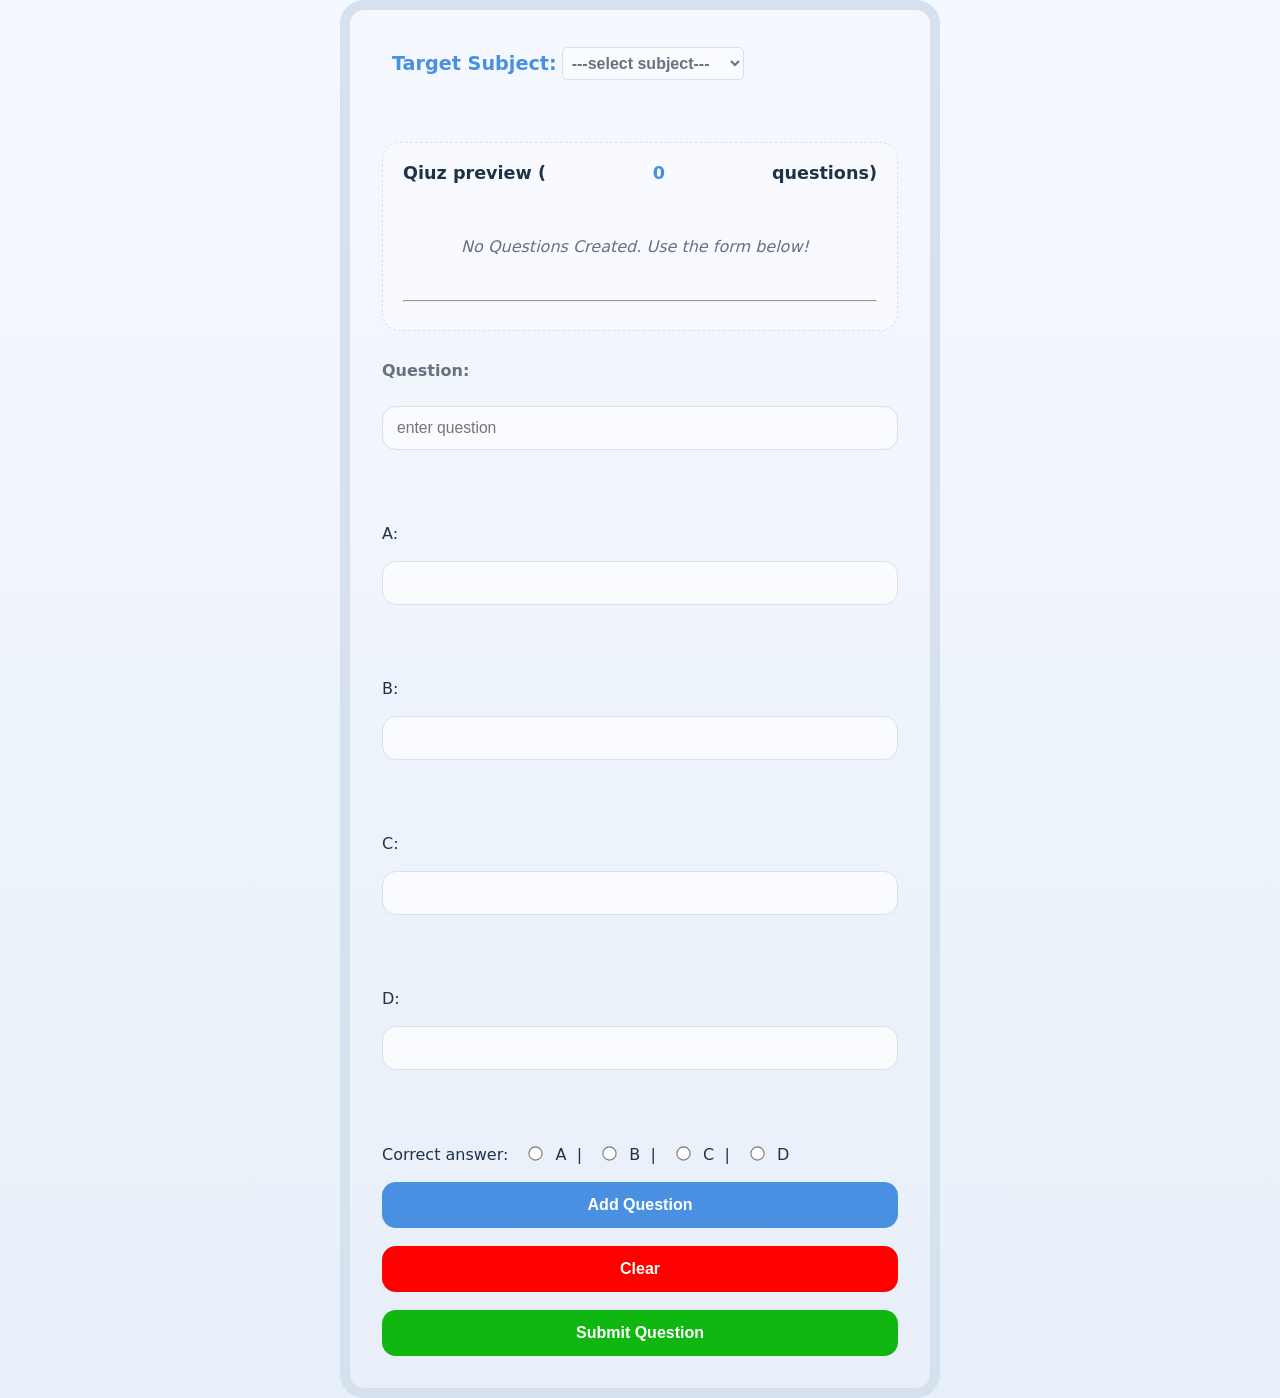
==== src/main/webapp/createQuiz.html @ c03a318b "added quiz creation" ====
<!DOCTYPE html>
<html lang="en">
<head>
    <meta charset="UTF-8">
    <meta name="viewport" content="width=device-width, initial-scale=1.0">
    <title>Create Quiz</title>
    <link rel="stylesheet" href="createQuiz.css">
</head>
<body>
    <div id="main-container">
        <div class="input-group">
            <label for="subject-id">Target Subject: </label>
            <select name="subject-id" id="subject-id" required>
                <option value="" disabled selected>---select subject---</option>
                <option value="1">Mathematics</option>
                <option value="2">Physics</option>
                <option value="3">Chemistry</option>
                <option value="4">Biology</option>
                <option value="5">Aptitude</option>
                <option value="6">General Knowledge</option>
            </select>
        </div><br><br>
        <div id="preview-section">
            <h3 id="quiz-preview">Qiuz preview (<span id="question-count"> 0 </span>  questions)</h3>
            <div id="question-list">
                <p id="empty-message">No Questions Created. Use the form below!</p>
            </div>
            <hr>
        </div>
        <form action="">
            <lable for="question-text">Question: </lable>
            <input type="text" id="question-text" placeholder="enter question" required><br><br>

            <label for="option-a">A: </label>
            <input type="text" id="option-a" required><br><br>

            <label for="option-b">B: </label>
            <input type="text" id="option-b" required><br><br>

            <label for="option-c">C: </label>
            <input type="text" id="option-c" required><br><br>

            <label for="option-d">D: </label>
            <input type="text" id="option-d" required><br><br>
          
            <div id="correct-aswer-group">
                <label for="correct-answer">Correct answer: </label>

                <input type="radio" id="opt-a" name="correct-answer" value="A">
                <label for="opt-a">A &ThickSpace;| </label>

                <input type="radio" id="opt-b" name="correct-answer" value="B">
                <label for="opt-b">B &ThickSpace;|</label>

                <input type="radio" id="opt-c" name="correct-answer" value="C">
                <label for="opt-c">C &ThickSpace;|</label>

                <input type="radio" id="opt-d" name="correct-answer" value="D">
                <label for="opt-d">D&ThickSpace;</label>
            </div>
            <button type="button" id="add-question">Add Question</button>
            <button type="button" id="clear">Clear</button>
            <button type="button" id="submit">Submit Question</button>
        </form>
    </div>
    <script src="createQuiz.js"></script>
</body>
</html>
---- src/main/webapp/createQuiz.css ----
:root{
    --bg: eef4fb;
    --card: ffffff;
    --text:#1f3346;
    --muted: #68717f;
    --accent: #4a90e2;
    --border:#d6e1ef;
}

* {
    box-sizing: border-box;
}
body{
    margin:0;
    justify-content: center;
    align-items: center;
    display:flex;
    min-height: 100vh;
    background: linear-gradient(180deg, #f5f9ff 0%, #e8eff8 100%);
    font-family: "Inter", system-ui, sans-serif;
    color: var(--text);
}
#main-container{
width:min(600px, 90vw);
background: var(--card);
border:10px solid var(--border);
border-radius: 24px;
box-shadow: 0 22px 40px rgba(34, 63 ,107, o.12);
padding: 32px;
}

#main-container > div:first-child {
    font-size: 1.5rem;
    font-weight: 700;
    margin-bottom: 24px;
    color: var(--accent)
}
#preview-section{
    background:#f8faff;
    border-radius:18px;
    padding:20px;
    margin-bottom:30px;
    border: 1px dashed var(--border);
}
#quiz-preview{
margin-top:0;
font-size:1.1rem;
color:var(--text);
display:flex;
justify-content: space-between;

}
#question-count{
    color: var(--accent);
    font-weight: 800;
}
#question-list{
    max-height:250px;
    overflow-y: auto;
    padding-right: 10px;
}
#question-list::-webkit-scrollbar{
    width:6px;
}
#question-list::-webkit-scrollbar-thumb{
    background:var(--border);
    border-radius: 10px;
}
#empty-message{
    text-align: center;
    color:var(--muted);
    font-style:italic;
    padding:20px 0;
}
.input-group{
    display:flex;
    margin:5px;
}
.input-group :first-child{
    display:block;
    margin:5px;
    font-size: 1.2rem;
}
select{
    font-size:1rem;
    font-weight: 600;
    color: var(--muted);
    border: 1px solid var(--border);
    border-radius: 5px;
    padding:5px;
    background:#f9fbff;
}

form{
    display: grid;
    gap:18px;
}

lable {
    display: block;
    margin-bottom: 8px;
    font-weight:600;
    color:var(--muted);
}

input[type="text"]{
    width:100%;
    padding: 12px 14px;
    border: 1px solid var(--border);
    border-radius: 14px;
    background:#f9fbff;
    font-size: 0.98rem;
    transition: border-color o.2s ease, box-shadow 0.2 ease;
}
input[type="text"]:focus {
    border-color:var(--accent);
    box-shadow: 0 0 0 4px rgba(74, 144, 226, 0.12);
    outline:none;

}

label[for="correct-aswer"] {
    margin-bottom:12px;
}

label[for="correct-answer"] ~ input[type="radio"] {
    margin-right: 8px;
    margin-left: 16px;
}




input[type="radio"] {
    accent-color:var(--accent);
    transform:scale(1.1);
}
#correct-answer-group{
    display:flex;
    align-items: center;
    gap:12px;
}

#add-question {
    width: 100%;
    padding: 14px 16px;
    border:none;
    border-radius:14px;
    background:var(--accent);
    color:white;
    font-size:1rem;
    font-weight:700;
    cursor:pointer;
    transition: trasnform 0.2s ease, background 0.2s ease;
}

#add-question:hover{
    background:#5e9ce9;
    transform:translateY(-1px)
}

#submit{
    width: 100%;
    padding: 14px 16px;
    border:none;
    border-radius:14px;
    background:rgb(16, 183, 16);
    color:white;
    font-size:1rem;
    font-weight:700;
    cursor:pointer;
    transition: trasnform 0.2s ease, background 0.2s ease;
}

#submit:hover{
    background:#26dc6c;
    transform:translateY(-1px)
}

#clear{
    width: 100%;
    padding: 14px 16px;
    border:none;
    border-radius:14px;
    background:red;
    color:white;
    font-size:1rem;
    font-weight:700;
    cursor:pointer;
    transition: transform 0.2s ease, background 0.2s ease;
}

#clear:hover{
    background:rgb(245, 110, 110);
    transform:translateY(-1px)
}
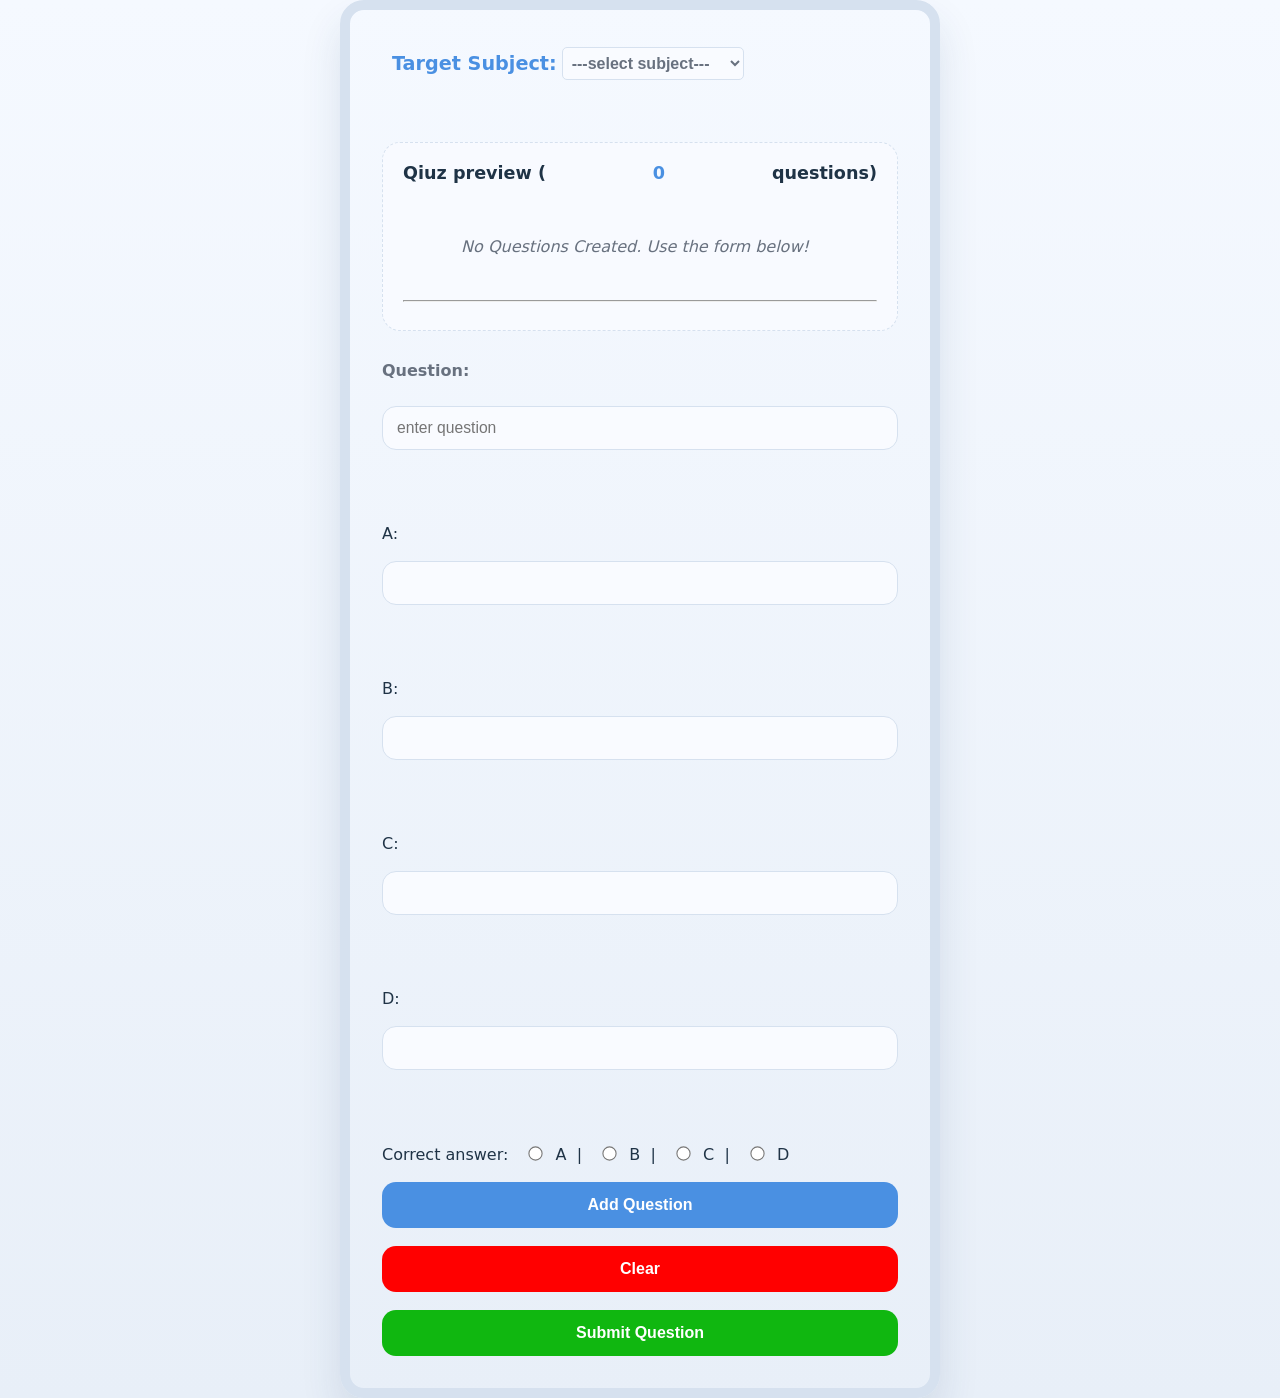
==== commit bed45c77: "lots of big and small chages can't even mention them" ====
--- a/src/main/webapp/createQuiz.html
+++ b/src/main/webapp/createQuiz.html
@@ -4,7 +4,7 @@
     <meta charset="UTF-8">
     <meta name="viewport" content="width=device-width, initial-scale=1.0">
     <title>Create Quiz</title>
-    <link rel="stylesheet" href="createQuiz.css">
+    <link rel="stylesheet" href="assets/css/createQuiz.css">
 </head>
 <body>
     <div id="main-container">
@@ -63,6 +63,6 @@
             <button type="button" id="submit">Submit Question</button>
         </form>
     </div>
-    <script src="createQuiz.js"></script>
+    <script src="assets/js/createQuiz.js"></script>
 </body>
 </html>
--- a/src/main/webapp/assets/css/createQuiz.css
+++ b/src/main/webapp/assets/css/createQuiz.css
@@ -0,0 +1,196 @@
+:root{
+    --bg: eef4fb;
+    --card: ffffff;
+    --text:#1f3346;
+    --muted: #68717f;
+    --accent: #4a90e2;
+    --border:#d6e1ef;
+}
+
+* {
+    box-sizing: border-box;
+}
+body{
+    margin:0;
+    justify-content: center;
+    align-items: center;
+    display:flex;
+    min-height: 100vh;
+    background: linear-gradient(180deg, #f5f9ff 0%, #e8eff8 100%);
+    font-family: "Inter", system-ui, sans-serif;
+    color: var(--text);
+}
+#main-container{
+width:min(600px, 90vw);
+background: var(--card);
+border:10px solid var(--border);
+border-radius: 24px;
+box-shadow: 0 22px 40px rgba(34, 63 ,107, 0.12);
+padding: 32px;
+}
+
+#main-container > div:first-child {
+    font-size: 1.5rem;
+    font-weight: 700;
+    margin-bottom: 24px;
+    color: var(--accent)
+}
+#preview-section{
+    background:#f8faff;
+    border-radius:18px;
+    padding:20px;
+    margin-bottom:30px;
+    border: 1px dashed var(--border);
+}
+#quiz-preview{
+margin-top:0;
+font-size:1.1rem;
+color:var(--text);
+display:flex;
+justify-content: space-between;
+
+}
+#question-count{
+    color: var(--accent);
+    font-weight: 800;
+}
+#question-list{
+    max-height:250px;
+    overflow-y: auto;
+    padding-right: 10px;
+}
+#question-list::-webkit-scrollbar{
+    width:6px;
+}
+#question-list::-webkit-scrollbar-thumb{
+    background:var(--border);
+    border-radius: 10px;
+}
+#empty-message{
+    text-align: center;
+    color:var(--muted);
+    font-style:italic;
+    padding:20px 0;
+}
+.input-group{
+    display:flex;
+    margin:5px;
+}
+.input-group :first-child{
+    display:block;
+    margin:5px;
+    font-size: 1.2rem;
+}
+select{
+    font-size:1rem;
+    font-weight: 600;
+    color: var(--muted);
+    border: 1px solid var(--border);
+    border-radius: 5px;
+    padding:5px;
+    background:#f9fbff;
+}
+
+form{
+    display: grid;
+    gap:18px;
+}
+
+lable {
+    display: block;
+    margin-bottom: 8px;
+    font-weight:600;
+    color:var(--muted);
+}
+
+input[type="text"]{
+    width:100%;
+    padding: 12px 14px;
+    border: 1px solid var(--border);
+    border-radius: 14px;
+    background:#f9fbff;
+    font-size: 0.98rem;
+    transition: border-color 0.2s ease, box-shadow 0.2 ease;
+}
+input[type="text"]:focus {
+    border-color:var(--accent);
+    box-shadow: 0 0 0 4px rgba(74, 144, 226, 0.12);
+    outline:none;
+
+}
+
+label[for="correct-aswer"] {
+    margin-bottom:12px;
+}
+
+label[for="correct-answer"] ~ input[type="radio"] {
+    margin-right: 8px;
+    margin-left: 16px;
+}
+
+
+
+
+input[type="radio"] {
+    accent-color:var(--accent);
+    transform:scale(1.1);
+}
+#correct-answer-group{
+    display:flex;
+    align-items: center;
+    gap:12px;
+}
+
+#add-question {
+    width: 100%;
+    padding: 14px 16px;
+    border:none;
+    border-radius:14px;
+    background:var(--accent);
+    color:white;
+    font-size:1rem;
+    font-weight:700;
+    cursor:pointer;
+    transition: trasnform 0.2s ease, background 0.2s ease;
+}
+
+#add-question:hover{
+    background:#5e9ce9;
+    transform:translateY(-1px)
+}
+
+#submit{
+    width: 100%;
+    padding: 14px 16px;
+    border:none;
+    border-radius:14px;
+    background:rgb(16, 183, 16);
+    color:white;
+    font-size:1rem;
+    font-weight:700;
+    cursor:pointer;
+    transition: trasnform 0.2s ease, background 0.2s ease;
+}
+
+#submit:hover{
+    background:#26dc6c;
+    transform:translateY(-1px)
+}
+
+#clear{
+    width: 100%;
+    padding: 14px 16px;
+    border:none;
+    border-radius:14px;
+    background:red;
+    color:white;
+    font-size:1rem;
+    font-weight:700;
+    cursor:pointer;
+    transition: transform 0.2s ease, background 0.2s ease;
+}
+
+#clear:hover{
+    background:rgb(245, 110, 110);
+    transform:translateY(-1px)
+}
